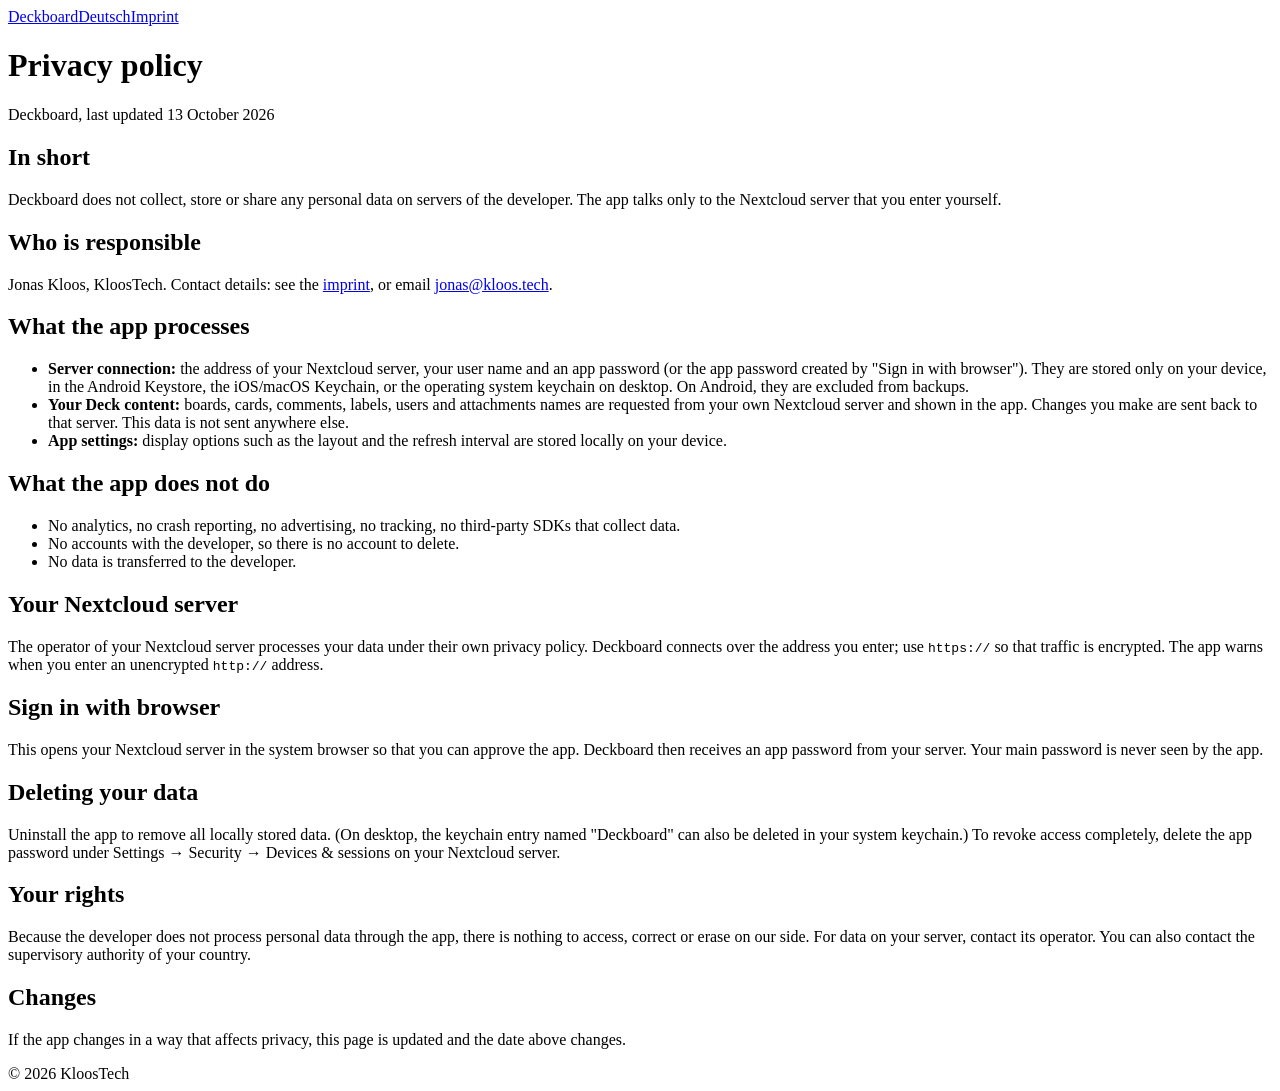
==== site/privacy/index.html @ dd282cf0 "Add Deckboard website: landing page, privacy policy EN/DE, deploy notes Co-Authored-By: Claude Sonne" ====
<!doctype html>
<html lang="en">
<head>
<meta charset="utf-8">
<meta name="viewport" content="width=device-width, initial-scale=1">
<title>Privacy policy – Deckboard</title>
<link rel="stylesheet" href="/style.css">
</head>
<body>
<nav><a href="/">Deckboard</a><a href="/datenschutz/">Deutsch</a><a href="https://kloos.tech/impressum">Imprint</a></nav>
<main>
<h1>Privacy policy</h1>
<p class="dim">Deckboard, last updated 13 October 2026</p>

<h2>In short</h2>
<p>Deckboard does not collect, store or share any personal data on servers of the developer. The app talks only to the Nextcloud server that you enter yourself.</p>

<h2>Who is responsible</h2>
<p>Jonas Kloos, KloosTech. Contact details: see the <a href="https://kloos.tech/impressum">imprint</a>, or email <a href="mailto:jonas@kloos.tech">jonas@kloos.tech</a>.</p>

<h2>What the app processes</h2>
<ul>
<li><strong>Server connection:</strong> the address of your Nextcloud server, your user name and an app password (or the app password created by "Sign in with browser"). They are stored only on your device, in the Android Keystore, the iOS/macOS Keychain, or the operating system keychain on desktop. On Android, they are excluded from backups.</li>
<li><strong>Your Deck content:</strong> boards, cards, comments, labels, users and attachments names are requested from your own Nextcloud server and shown in the app. Changes you make are sent back to that server. This data is not sent anywhere else.</li>
<li><strong>App settings:</strong> display options such as the layout and the refresh interval are stored locally on your device.</li>
</ul>

<h2>What the app does not do</h2>
<ul>
<li>No analytics, no crash reporting, no advertising, no tracking, no third-party SDKs that collect data.</li>
<li>No accounts with the developer, so there is no account to delete.</li>
<li>No data is transferred to the developer.</li>
</ul>

<h2>Your Nextcloud server</h2>
<p>The operator of your Nextcloud server processes your data under their own privacy policy. Deckboard connects over the address you enter; use <code>https://</code> so that traffic is encrypted. The app warns when you enter an unencrypted <code>http://</code> address.</p>

<h2>Sign in with browser</h2>
<p>This opens your Nextcloud server in the system browser so that you can approve the app. Deckboard then receives an app password from your server. Your main password is never seen by the app.</p>

<h2>Deleting your data</h2>
<p>Uninstall the app to remove all locally stored data. (On desktop, the keychain entry named "Deckboard" can also be deleted in your system keychain.) To revoke access completely, delete the app password under Settings → Security → Devices &amp; sessions on your Nextcloud server.</p>

<h2>Your rights</h2>
<p>Because the developer does not process personal data through the app, there is nothing to access, correct or erase on our side. For data on your server, contact its operator. You can also contact the supervisory authority of your country.</p>

<h2>Changes</h2>
<p>If the app changes in a way that affects privacy, this page is updated and the date above changes.</p>
</main>
<footer><span class="dim">&copy; 2026 KloosTech</span></footer>
</body>
</html>
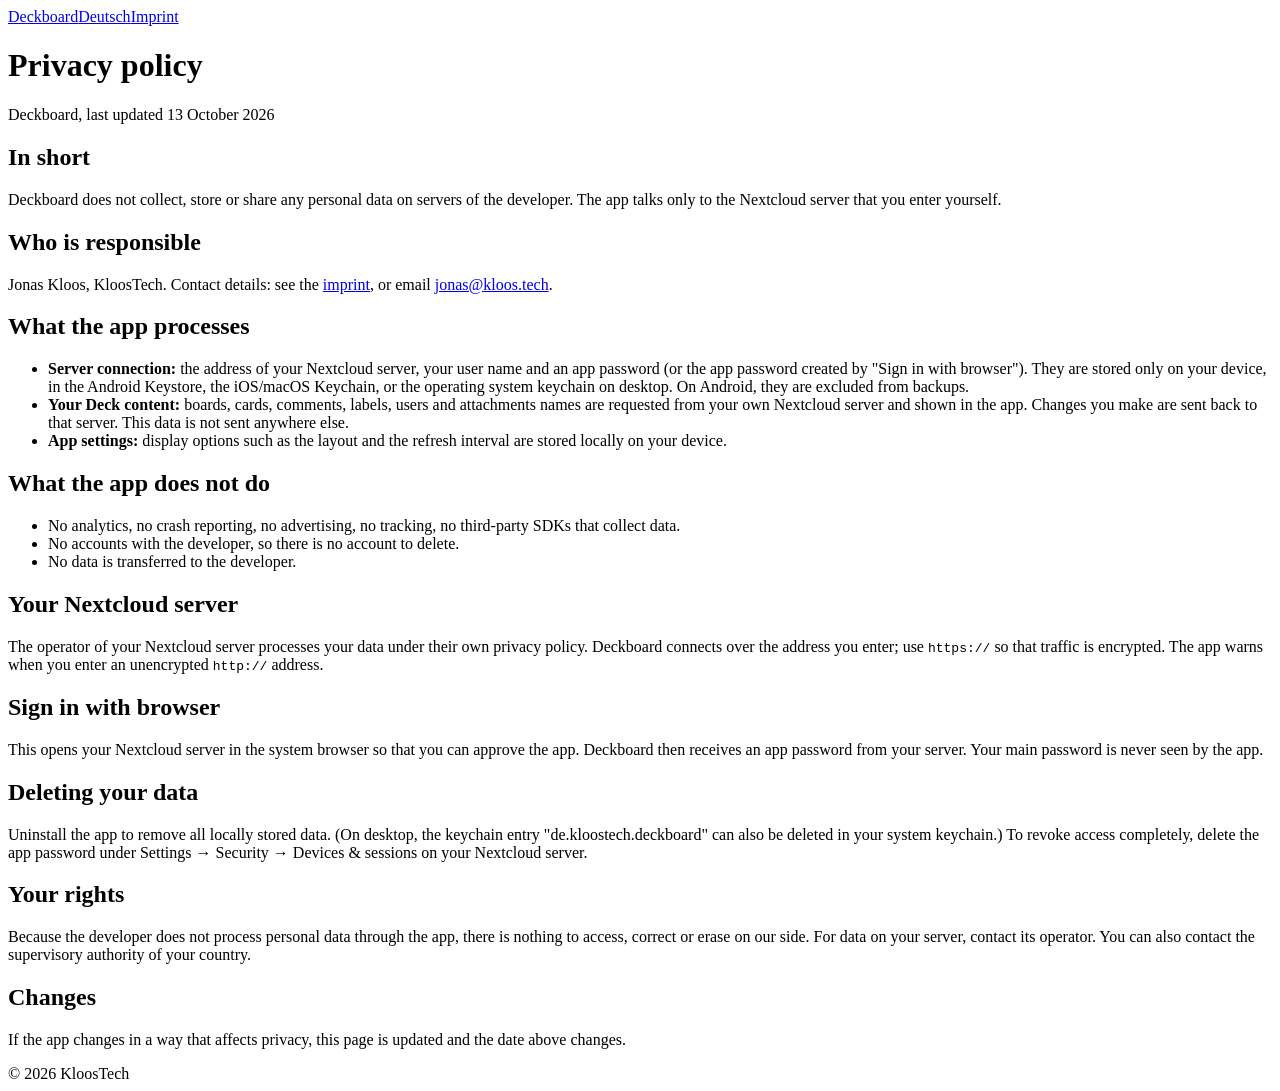
==== commit dd8eeb29: "Site: correct desktop keychain entry name Co-Authored-By: Claude Sonnet 5.5 <noreply@anthropic.com>" ====
--- a/site/privacy/index.html
+++ b/site/privacy/index.html
@@ -39,7 +39,7 @@
 <p>This opens your Nextcloud server in the system browser so that you can approve the app. Deckboard then receives an app password from your server. Your main password is never seen by the app.</p>
 
 <h2>Deleting your data</h2>
-<p>Uninstall the app to remove all locally stored data. (On desktop, the keychain entry named "Deckboard" can also be deleted in your system keychain.) To revoke access completely, delete the app password under Settings → Security → Devices &amp; sessions on your Nextcloud server.</p>
+<p>Uninstall the app to remove all locally stored data. (On desktop, the keychain entry "de.kloostech.deckboard" can also be deleted in your system keychain.) To revoke access completely, delete the app password under Settings → Security → Devices &amp; sessions on your Nextcloud server.</p>
 
 <h2>Your rights</h2>
 <p>Because the developer does not process personal data through the app, there is nothing to access, correct or erase on our side. For data on your server, contact its operator. You can also contact the supervisory authority of your country.</p>
